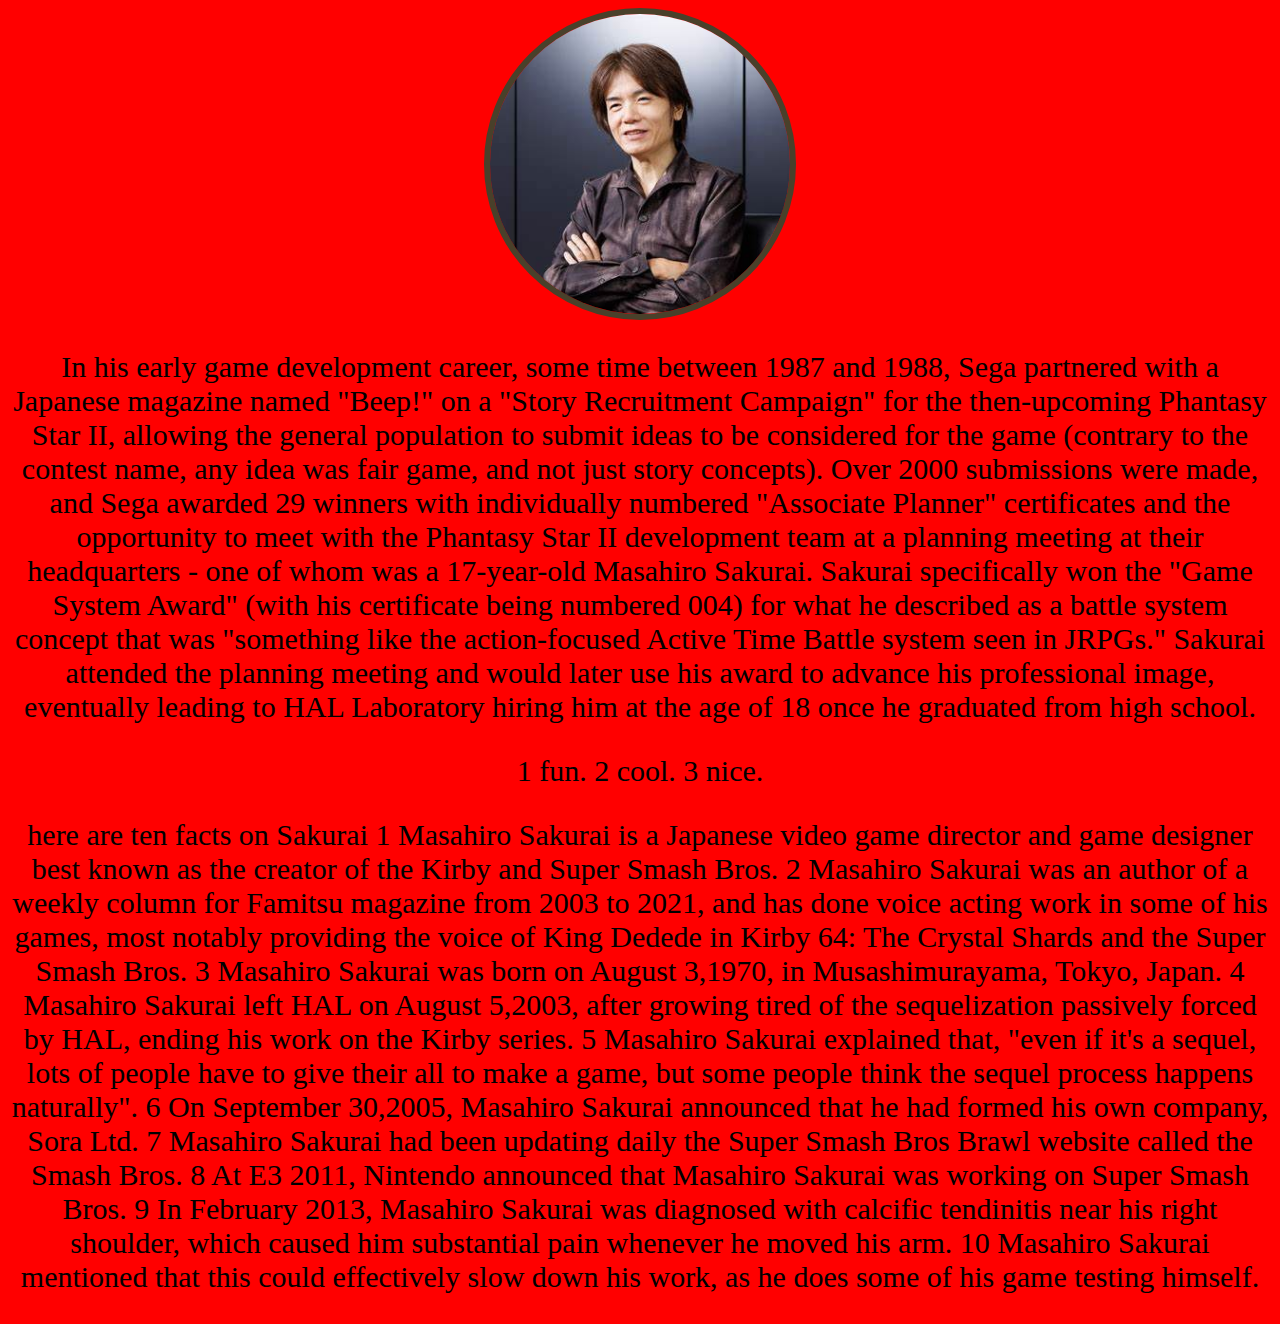
==== index.html @ 00a87309 "done" ====
<!DOCTYPE html>
  <html>
    <head> 
      <title>Masahiro Sakurai</title>
      <link rel="stylesheet" href="styles.css">
    </head>
    <body>
     <center>
      <img src="f.gif" class="myimg"/>
      <p>In his early game development career, some time between 1987 and 1988, Sega partnered with a Japanese magazine named "Beep!" on a "Story Recruitment Campaign" for the then-upcoming Phantasy Star II, allowing the general population to submit ideas to be considered for the game (contrary to the contest name, any idea was fair game, and not just story concepts). Over 2000 submissions were made, and Sega awarded 29 winners with individually numbered "Associate Planner" certificates and the opportunity to meet with the Phantasy Star II development team at a planning meeting at their headquarters - one of whom was a 17-year-old Masahiro Sakurai. Sakurai specifically won the "Game System Award" (with his certificate being numbered 004) for what he described as a battle system concept that was "something like the action-focused Active Time Battle system seen in JRPGs." Sakurai attended the planning meeting and would later use his award to advance his professional image, eventually leading to HAL Laboratory hiring him at the age of 18 once he graduated from high school.</p>
      <p>1 fun. 2 cool. 3 nice. </p>
      <p> here are ten facts on Sakurai 1 Masahiro Sakurai is a Japanese video game director and game designer best known as the creator of the Kirby and Super Smash Bros. 2  Masahiro Sakurai was an author of a weekly column for Famitsu magazine from 2003 to 2021, and has done voice acting work in some of his games, most notably providing the voice of King Dedede in Kirby 64: The Crystal Shards and the Super Smash Bros. 3  Masahiro Sakurai was born on August 3,1970, in Musashimurayama, Tokyo, Japan. 4  Masahiro Sakurai left HAL on August 5,2003, after growing tired of the sequelization passively forced by HAL, ending his work on the Kirby series. 5 Masahiro Sakurai explained that, "even if it's a sequel, lots of people have to give their all to make a game, but some people think the sequel process happens naturally". 6  On September 30,2005, Masahiro Sakurai announced that he had formed his own company, Sora Ltd. 7  Masahiro Sakurai had been updating daily the Super Smash Bros Brawl website called the Smash Bros. 8 At E3 2011, Nintendo announced that Masahiro Sakurai was working on Super Smash Bros. 9  In February 2013, Masahiro Sakurai was diagnosed with calcific tendinitis near his right shoulder, which caused him substantial pain whenever he moved his arm. 10 Masahiro Sakurai mentioned that this could effectively slow down his work, as he does some of his game testing himself.</p>
    </center>
  </body>
</html>
---- styles.css ----
h1{

    font-size: 140px;
    text-align: center;
    color: #49402a;
}

body{
      background-color: #ff0000 ;

}
span{
    font-size: 30px;
    color: #49402a;
   margin: 20px;

}
p{
  font-size: 30px;
  color: #000000;
  text-align: center;

}
.myimg{
  width:300px;
  height:300px;
  object-fit: cover;
  border-radius: 100%;
  background-position:center;
  display: block;
  margin-left: auto;
  margin-right: auto;
  border: 6px solid #555;
  border-color: #49402a;
}
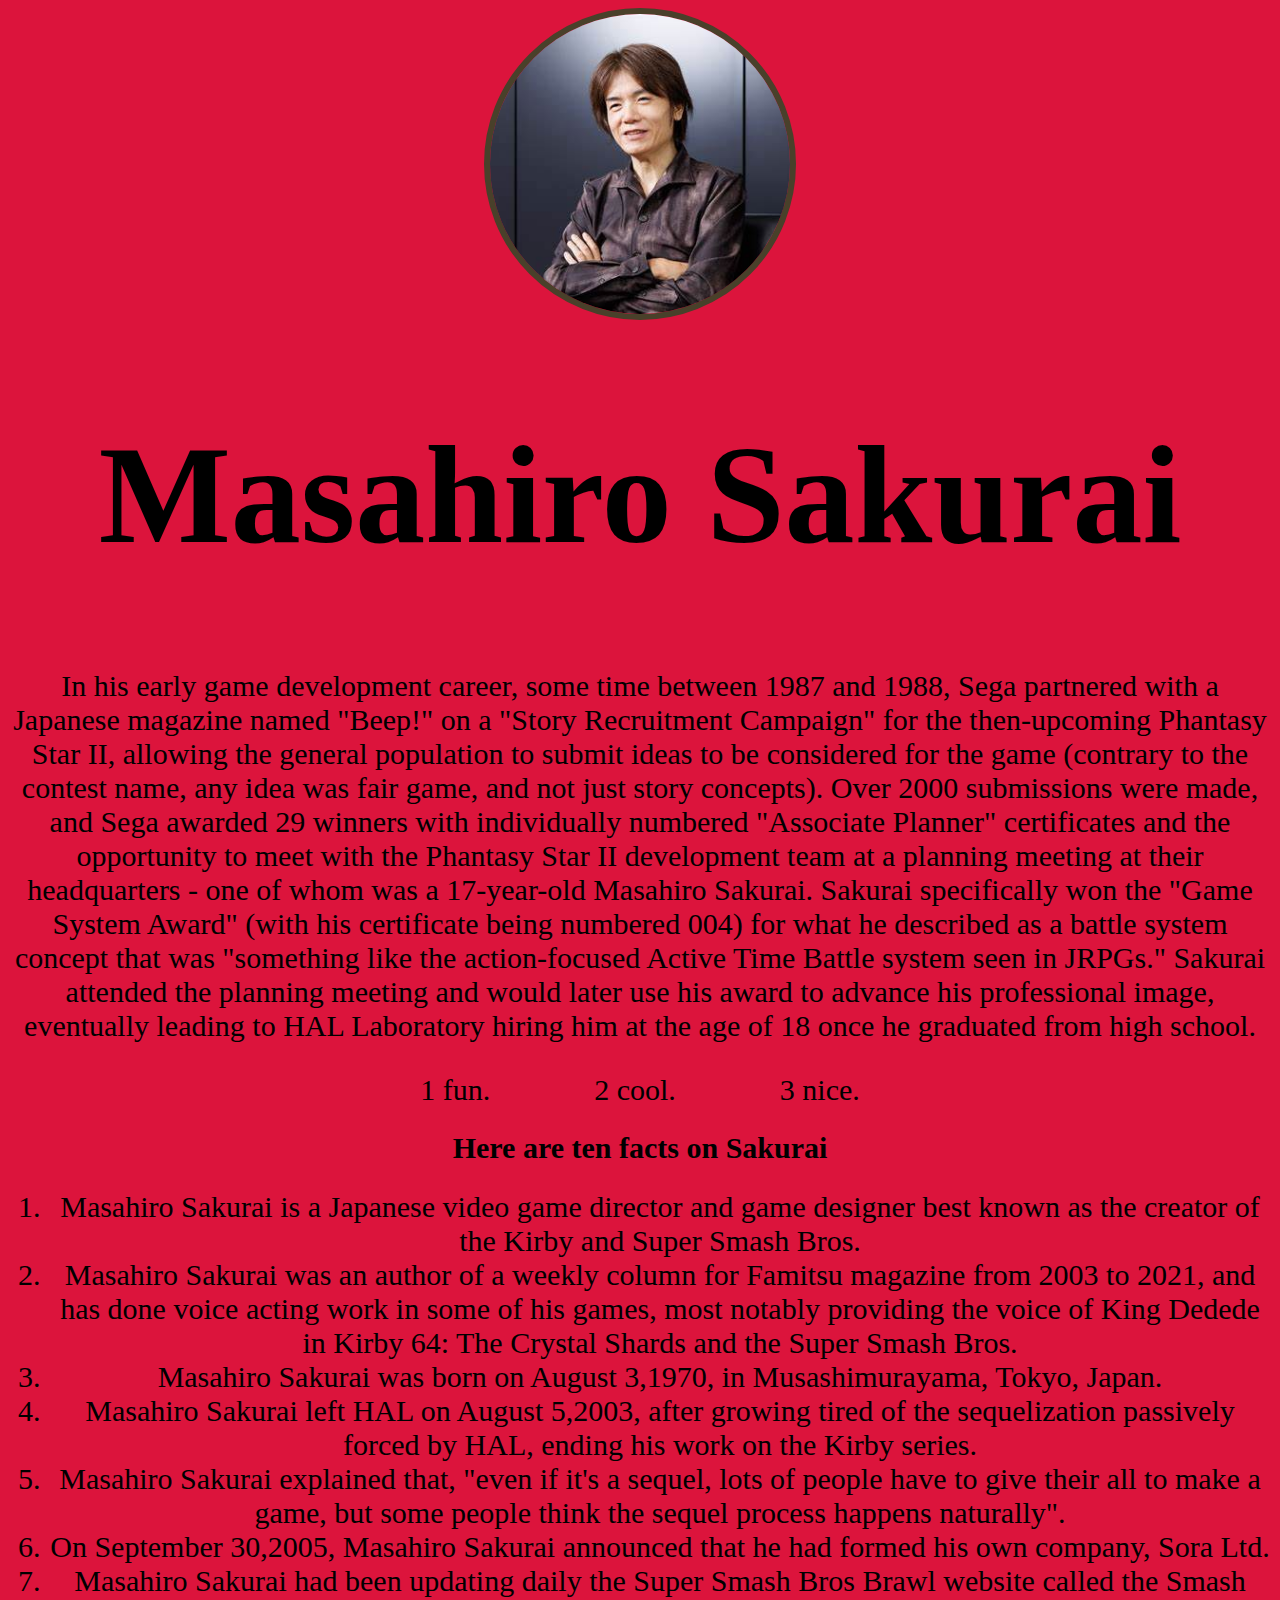
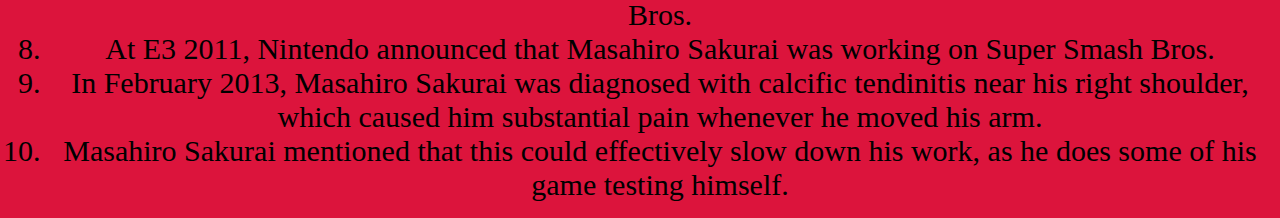
==== commit 3cb7c1bd: "2.1" ====
--- a/index.html
+++ b/index.html
@@ -7,9 +7,22 @@
     <body>
      <center>
       <img src="f.gif" class="myimg"/>
+      <h1>Masahiro Sakurai</h1>
       <p>In his early game development career, some time between 1987 and 1988, Sega partnered with a Japanese magazine named "Beep!" on a "Story Recruitment Campaign" for the then-upcoming Phantasy Star II, allowing the general population to submit ideas to be considered for the game (contrary to the contest name, any idea was fair game, and not just story concepts). Over 2000 submissions were made, and Sega awarded 29 winners with individually numbered "Associate Planner" certificates and the opportunity to meet with the Phantasy Star II development team at a planning meeting at their headquarters - one of whom was a 17-year-old Masahiro Sakurai. Sakurai specifically won the "Game System Award" (with his certificate being numbered 004) for what he described as a battle system concept that was "something like the action-focused Active Time Battle system seen in JRPGs." Sakurai attended the planning meeting and would later use his award to advance his professional image, eventually leading to HAL Laboratory hiring him at the age of 18 once he graduated from high school.</p>
-      <p>1 fun. 2 cool. 3 nice. </p>
-      <p> here are ten facts on Sakurai 1 Masahiro Sakurai is a Japanese video game director and game designer best known as the creator of the Kirby and Super Smash Bros. 2  Masahiro Sakurai was an author of a weekly column for Famitsu magazine from 2003 to 2021, and has done voice acting work in some of his games, most notably providing the voice of King Dedede in Kirby 64: The Crystal Shards and the Super Smash Bros. 3  Masahiro Sakurai was born on August 3,1970, in Musashimurayama, Tokyo, Japan. 4  Masahiro Sakurai left HAL on August 5,2003, after growing tired of the sequelization passively forced by HAL, ending his work on the Kirby series. 5 Masahiro Sakurai explained that, "even if it's a sequel, lots of people have to give their all to make a game, but some people think the sequel process happens naturally". 6  On September 30,2005, Masahiro Sakurai announced that he had formed his own company, Sora Ltd. 7  Masahiro Sakurai had been updating daily the Super Smash Bros Brawl website called the Smash Bros. 8 At E3 2011, Nintendo announced that Masahiro Sakurai was working on Super Smash Bros. 9  In February 2013, Masahiro Sakurai was diagnosed with calcific tendinitis near his right shoulder, which caused him substantial pain whenever he moved his arm. 10 Masahiro Sakurai mentioned that this could effectively slow down his work, as he does some of his game testing himself.</p>
+      <span>1 fun.</span> <span>2 cool.</span> <span>3 nice.</span>
+      <h2>Here are ten facts on Sakurai</h2>
+        <ol>
+          <li>Masahiro Sakurai is a Japanese video game director and game designer best known as the creator of the Kirby and Super Smash Bros.</li>
+      <li>  Masahiro Sakurai was an author of a weekly column for Famitsu magazine from 2003 to 2021, and has done voice acting work in some of his games, most notably providing the voice of King Dedede in Kirby 64: The Crystal Shards and the Super Smash Bros.</li>
+  <li>Masahiro Sakurai was born on August 3,1970, in Musashimurayama, Tokyo, Japan.</li> 
+ <li>Masahiro Sakurai left HAL on August 5,2003, after growing tired of the sequelization passively forced by HAL, ending his work on the Kirby series. </li>
+<li> Masahiro Sakurai explained that, "even if it's a sequel, lots of people have to give their all to make a game, but some people think the sequel process happens naturally". </li>
+  <li>On September 30,2005, Masahiro Sakurai announced that he had formed his own company, Sora Ltd.</li>
+  <li>Masahiro Sakurai had been updating daily the Super Smash Bros Brawl website called the Smash Bros. </li>
+ <li>At E3 2011, Nintendo announced that Masahiro Sakurai was working on Super Smash Bros. </li>
+  <li>In February 2013, Masahiro Sakurai was diagnosed with calcific tendinitis near his right shoulder, which caused him substantial pain whenever he moved his arm.</li> 
+ <li>Masahiro Sakurai mentioned that this could effectively slow down his work, as he does some of his game testing himself.</li>
+</ol>
     </center>
   </body>
 </html>--- a/styles.css
+++ b/styles.css
@@ -2,17 +2,17 @@
 
     font-size: 140px;
     text-align: center;
-    color: #49402a;
+    color: #000000;
 }
 
 body{
-      background-color: #ff0000 ;
+      background-color: #dc143c ;
 
 }
 span{
     font-size: 30px;
-    color: #49402a;
-   margin: 20px;
+    color: #000000;
+   margin: 50px;
 
 }
 p{
@@ -32,4 +32,11 @@
   margin-right: auto;
   border: 6px solid #555;
   border-color: #49402a;
+}
+li{
+  font-size: 30px;
+}
+h2{
+  font-size: 30px;
+
 }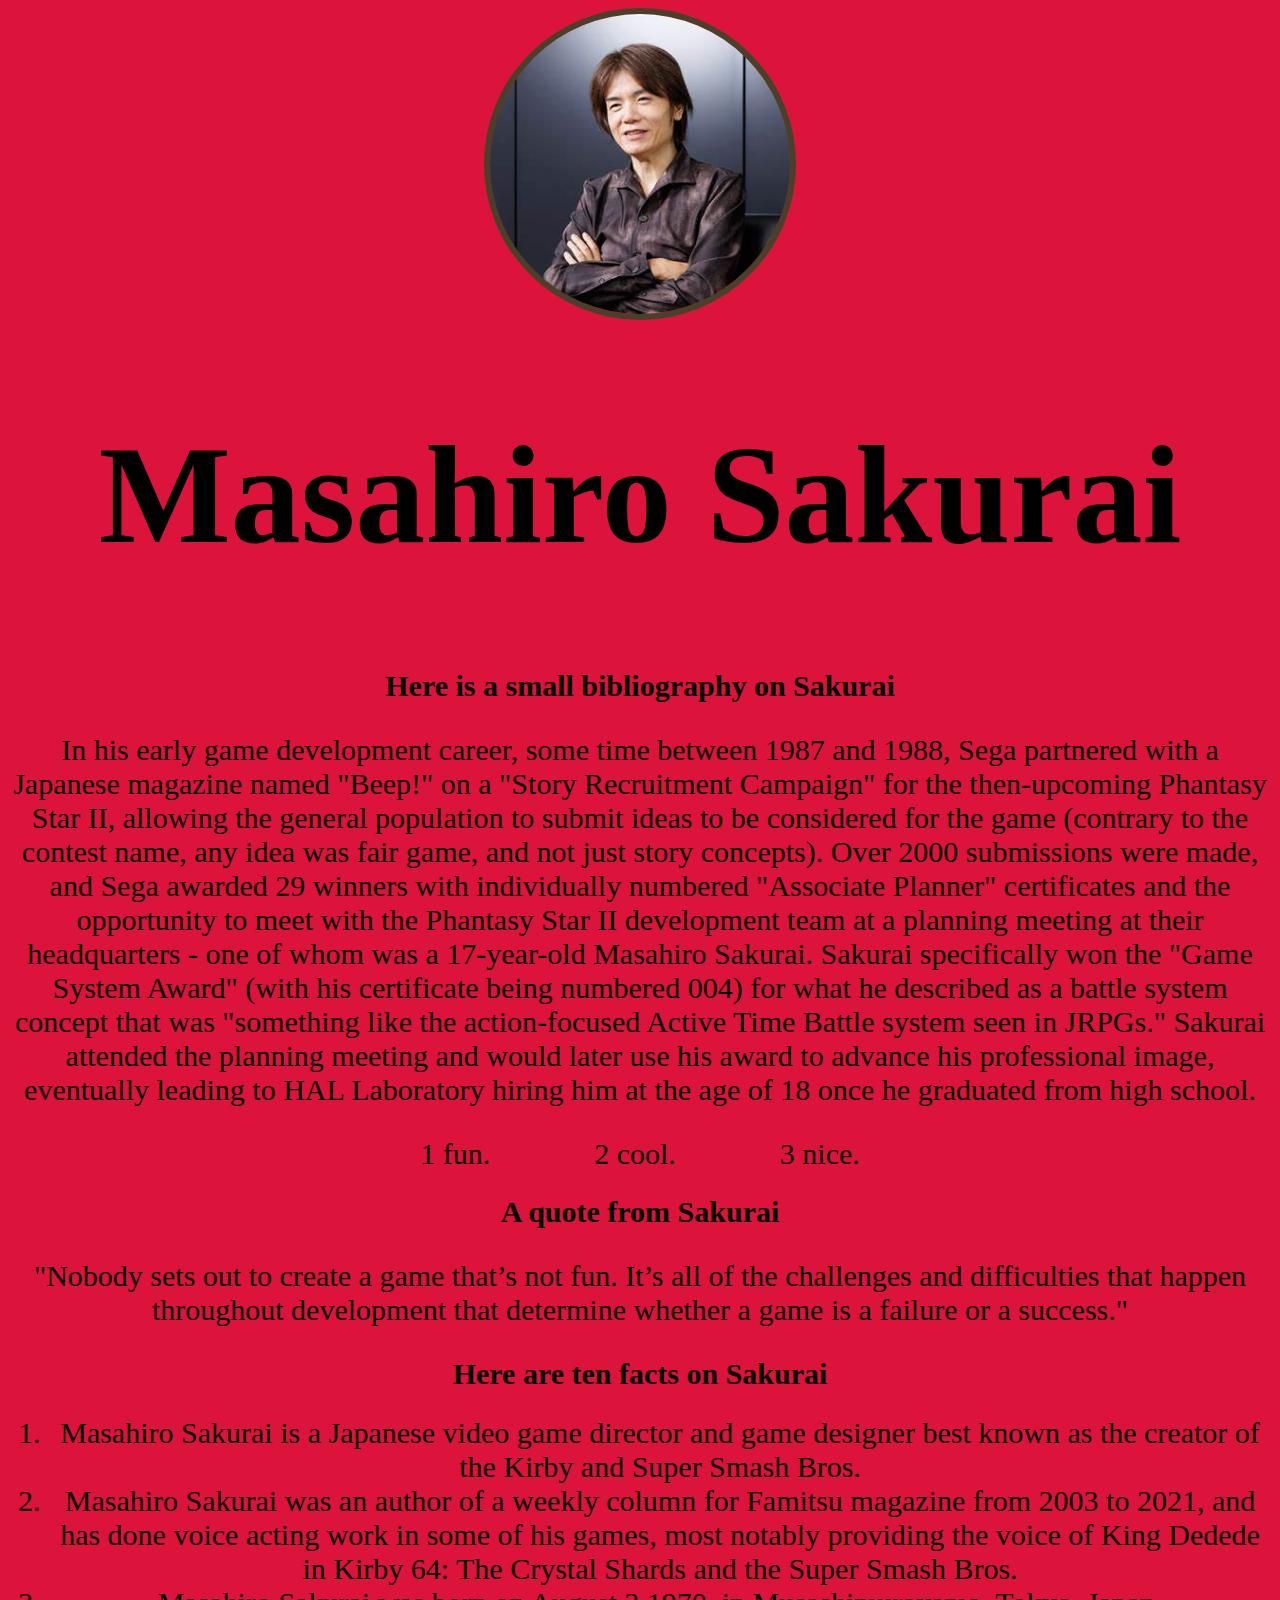
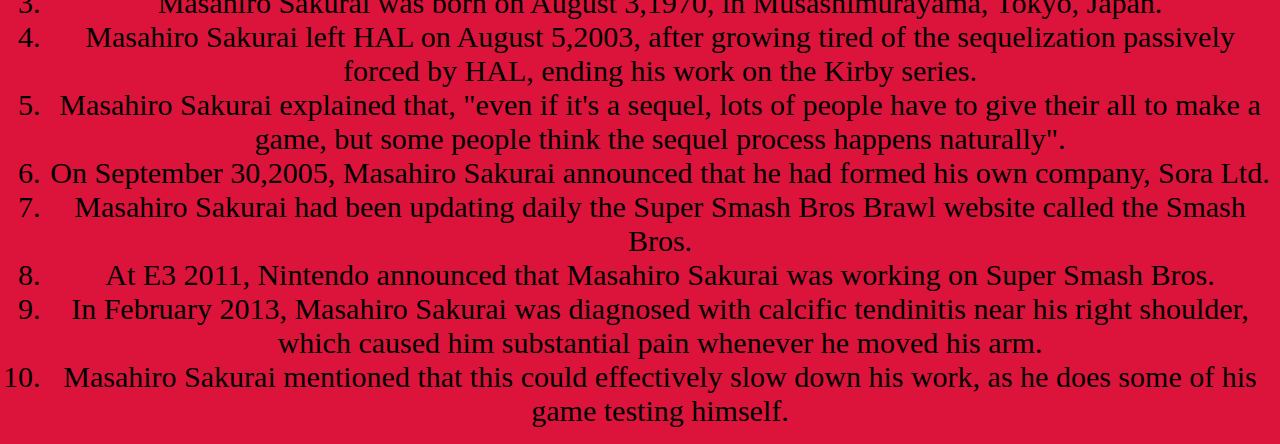
==== commit a03196dc: "2o77" ====
--- a/index.html
+++ b/index.html
@@ -8,8 +8,11 @@
      <center>
       <img src="f.gif" class="myimg"/>
       <h1>Masahiro Sakurai</h1>
+      <h2> Here is a small bibliography on Sakurai </h2>
       <p>In his early game development career, some time between 1987 and 1988, Sega partnered with a Japanese magazine named "Beep!" on a "Story Recruitment Campaign" for the then-upcoming Phantasy Star II, allowing the general population to submit ideas to be considered for the game (contrary to the contest name, any idea was fair game, and not just story concepts). Over 2000 submissions were made, and Sega awarded 29 winners with individually numbered "Associate Planner" certificates and the opportunity to meet with the Phantasy Star II development team at a planning meeting at their headquarters - one of whom was a 17-year-old Masahiro Sakurai. Sakurai specifically won the "Game System Award" (with his certificate being numbered 004) for what he described as a battle system concept that was "something like the action-focused Active Time Battle system seen in JRPGs." Sakurai attended the planning meeting and would later use his award to advance his professional image, eventually leading to HAL Laboratory hiring him at the age of 18 once he graduated from high school.</p>
       <span>1 fun.</span> <span>2 cool.</span> <span>3 nice.</span>
+      <h2>A quote from Sakurai </h2>
+      <p>"Nobody sets out to create a game that’s not fun. It’s all of the challenges and difficulties that happen throughout development that determine whether a game is a failure or a success." </p>
       <h2>Here are ten facts on Sakurai</h2>
         <ol>
           <li>Masahiro Sakurai is a Japanese video game director and game designer best known as the creator of the Kirby and Super Smash Bros.</li>
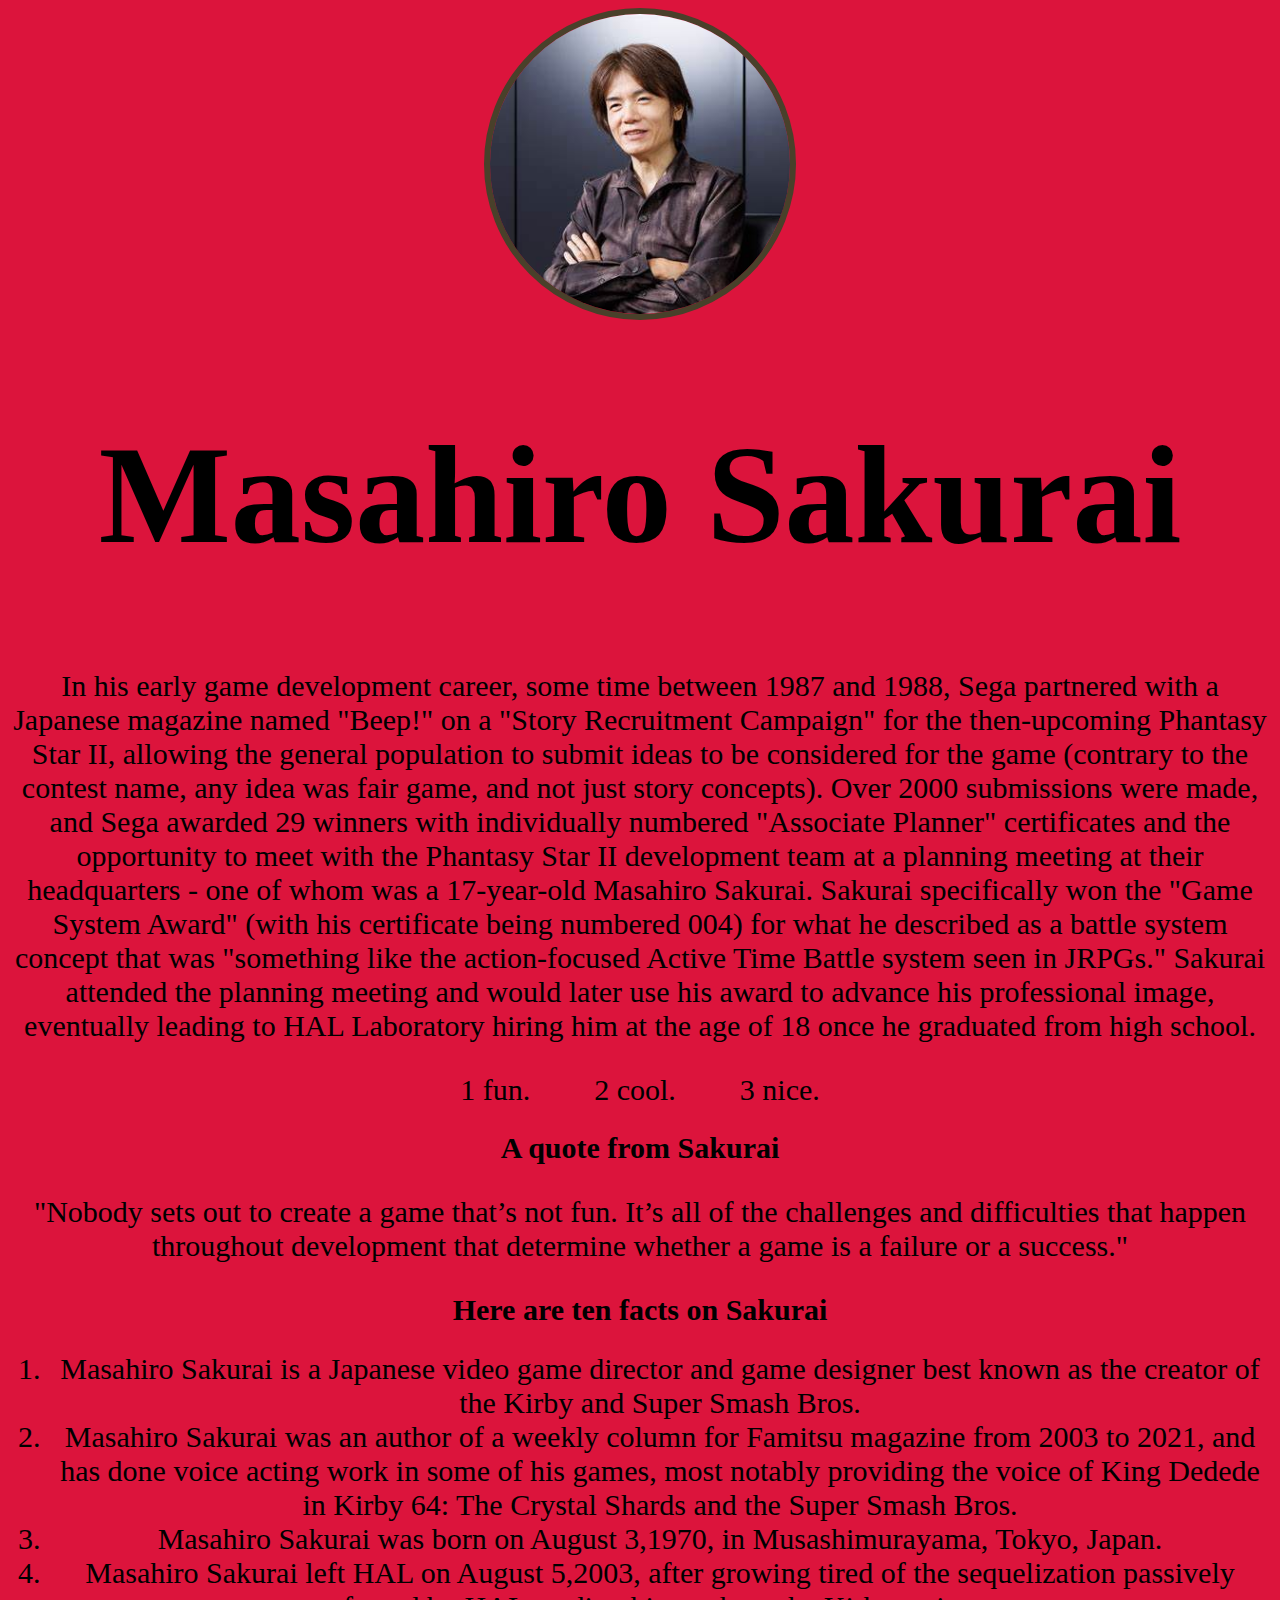
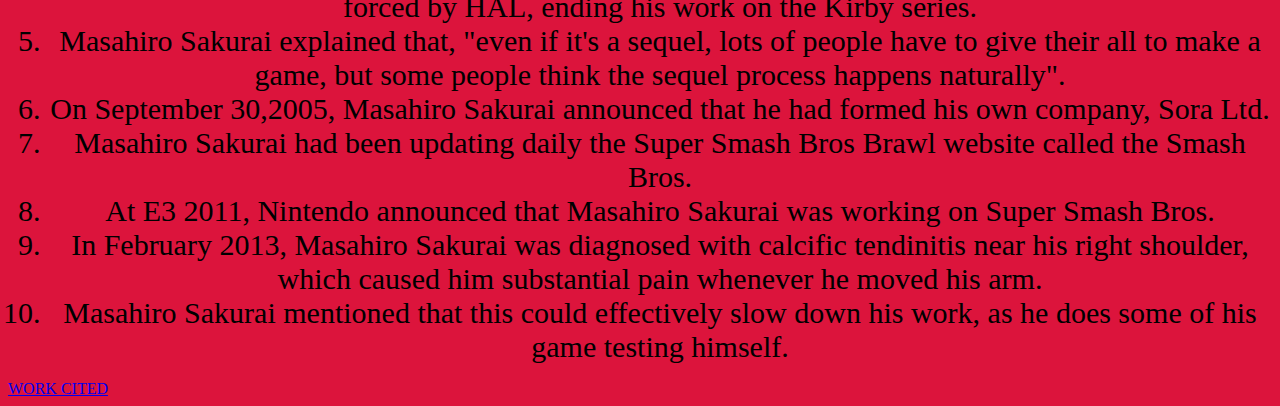
==== commit 06224e30: "Finshed" ====
--- a/index.html
+++ b/index.html
@@ -8,7 +8,6 @@
      <center>
       <img src="f.gif" class="myimg"/>
       <h1>Masahiro Sakurai</h1>
-      <h2> Here is a small bibliography on Sakurai </h2>
       <p>In his early game development career, some time between 1987 and 1988, Sega partnered with a Japanese magazine named "Beep!" on a "Story Recruitment Campaign" for the then-upcoming Phantasy Star II, allowing the general population to submit ideas to be considered for the game (contrary to the contest name, any idea was fair game, and not just story concepts). Over 2000 submissions were made, and Sega awarded 29 winners with individually numbered "Associate Planner" certificates and the opportunity to meet with the Phantasy Star II development team at a planning meeting at their headquarters - one of whom was a 17-year-old Masahiro Sakurai. Sakurai specifically won the "Game System Award" (with his certificate being numbered 004) for what he described as a battle system concept that was "something like the action-focused Active Time Battle system seen in JRPGs." Sakurai attended the planning meeting and would later use his award to advance his professional image, eventually leading to HAL Laboratory hiring him at the age of 18 once he graduated from high school.</p>
       <span>1 fun.</span> <span>2 cool.</span> <span>3 nice.</span>
       <h2>A quote from Sakurai </h2>
@@ -26,6 +25,8 @@
   <li>In February 2013, Masahiro Sakurai was diagnosed with calcific tendinitis near his right shoulder, which caused him substantial pain whenever he moved his arm.</li> 
  <li>Masahiro Sakurai mentioned that this could effectively slow down his work, as he does some of his game testing himself.</li>
 </ol>
+
     </center>
+    <a href="bibliography.html">WORK CITED</a>
   </body>
 </html>--- a/styles.css
+++ b/styles.css
@@ -12,7 +12,7 @@
 span{
     font-size: 30px;
     color: #000000;
-   margin: 50px;
+   margin: 30px;
 
 }
 p{
